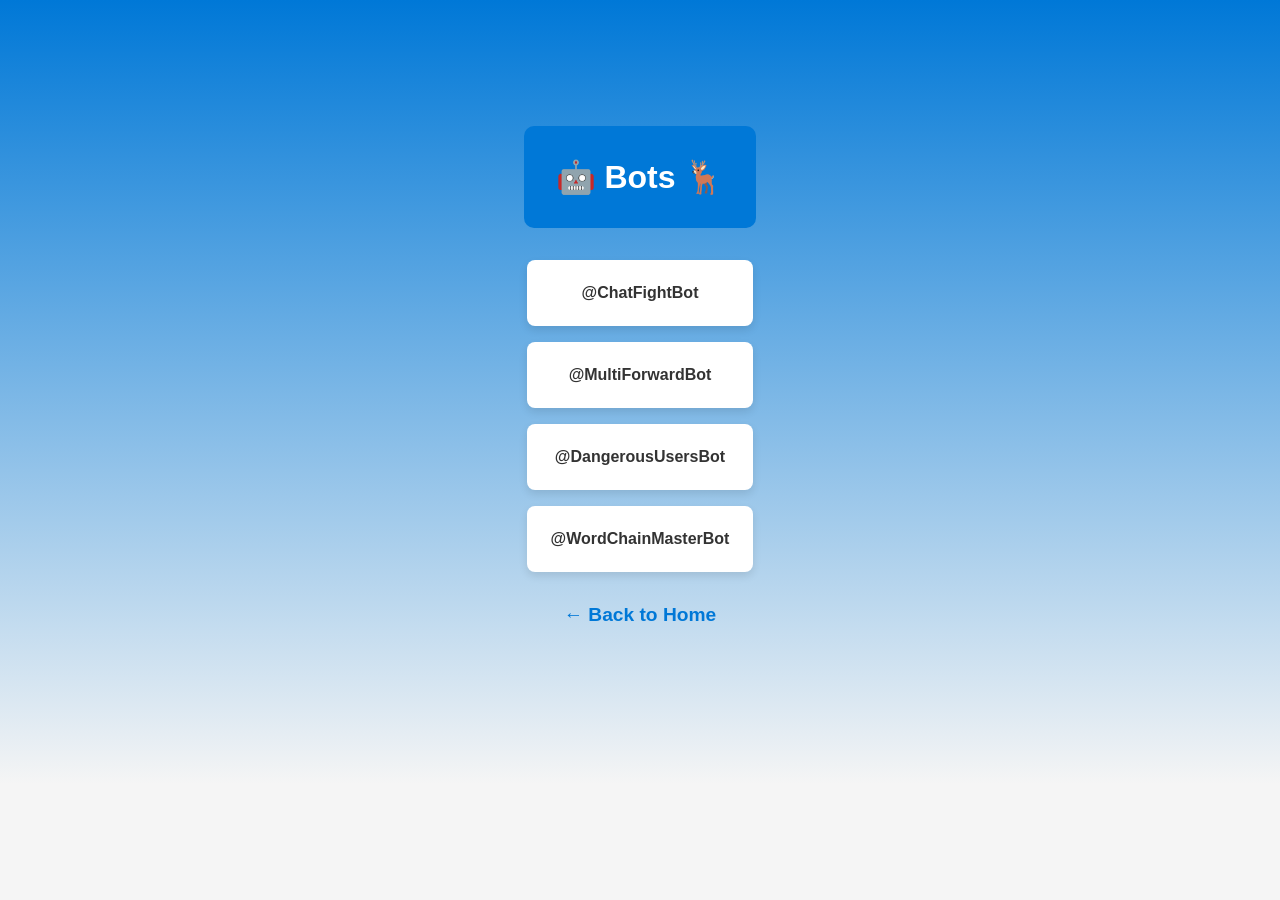
==== bot.html @ a4be1ecd "Add files via upload" ====
<!DOCTYPE html>
<html lang="en">
<head>
    <meta charset="UTF-8">
    <meta name="viewport" content="width=device-width, initial-scale=1.0">
    <title>Bots</title>
    <link rel="stylesheet" href="style.css">
</head>
<body>
<body class="fade-in">
    <div class="container">
        <header class="section-header">
            <h1>🤖 Bots 🦌</h1>
        </header>
        <main class="grid">
            <div class="card"><a href="https://t.me/ChatFightBot">@ChatFightBot</a></div>
            <div class="card"><a href="https://t.me/MultiForwardBot">@MultiForwardBot</a></div>
            <div class="card"><a href="https://t.me/DangerousUsersBot">@DangerousUsersBot</a></div>
            <div class="card"><a href="https://t.me/WordChainMasterBot">@WordChainMasterBot</a></div>
        </main>
        <footer>
            <a href="index.html" class="back-to-home">← Back to Home</a>
        </footer>
    </div>
</body>
</html>
---- style.css ----
/* Reset base */
body, html {
    margin: 0;
    padding: 0;
    box-sizing: border-box;
    font-family: 'Roboto', sans-serif;
    background-color: #f5f5f5;
    color: #333;
    over-flow: hidden;
}

body {
    background: linear-gradient(to bottom, #0078d7, #f5f5f5);
}

a {
    text-decoration: none;
    color: inherit;
}

.container {
    max-width: 1200px;
    margin: 0 auto;
    padding: 2rem;
    display: flex;
    flex-direction: column;
    justify-content: center;
    align-items: center;
    min-height: 80vh;
}

/* Header styles */
.main-header, .section-header {
    text-align: center;
    padding: 2rem;
    background-color: #0078d7;
    color: white;
    border-radius: 10px;
    margin-bottom: 2rem;
}

.main-header h1, .section-header h1 {
    margin: 0;
    font-size: 2rem;
}

.main-header .since {
    font-size: 1rem;
    margin: 0.5rem 0;
}

.main-header .info {
    font-size: 1rem;
    margin: 0.5rem 0;
}

.main-header .id {
    font-size: 1rem;
    margin: 0.5rem 0;
}

.links .btn {
    display: inline-block;
    padding: 0.5rem 1rem;
    margin: 0.5rem;
    background-color: #005bb5;
    color: white;
    border-radius: 5px;
    font-weight: bold;
}

.links .btn:hover {
    background-color: #003d80;
}

/* Navigation */
.navigation ul {
    list-style: none;
    display: flex;
    justify-content: center;
    padding: 0;
    text-align: center;
}

.navigation ul li {
    margin: 0 1rem;
}

.navigation ul li a {
    font-size: 1.2rem;
    font-weight: bold;
    color: #0078d7;
    border-bottom: 2px solid transparent;
    transition: all 0.3s ease;
}

.navigation ul li a:hover {
    border-bottom: 2px solid #005bb5;
}

/* Grid for sections */
.grid {
    display: grid;
    grid-template-columns: repeat(auto-fit, minmax(200px, 1fr));
    gap: 1rem;
}

.card {
    background-color: white;
    padding: 1.5rem;
    border-radius: 8px;
    box-shadow: 0 4px 8px rgba(0, 0, 0, 0.1);
    text-align: center;
    font-weight: bold;
    transition: transform 0.2s ease, box-shadow 0.2s ease;
}

.card:hover {
    transform: translateY(-5px);
    box-shadow: 0 8px 16px rgba(0, 0, 0, 0.2);
}

/* Pulsante per tornare alla home */
.back-to-home {
    display: block;
    text-align: center;
    margin: 2rem 0;
    font-size: 1.2rem;
    font-weight: bold;
    color: #0078d7;
    text-decoration: none;
    transition: color 0.3s ease;
}

.back-to-home:hover {
    color: #005bb5;
}

/* Transizioni per il cambio pagina */
.fade-out {
    animation: fadeOut 0.5s forwards;
}

.fade-in {
    animation: fadeIn 0.5s forwards;
}

@keyframes fadeOut {
    from {
        opacity: 1;
    }
    to {
        opacity: 0;
    }
}

@keyframes fadeIn {
    from {
        opacity: 0;
    }
    to {
        opacity: 1;
    }
}
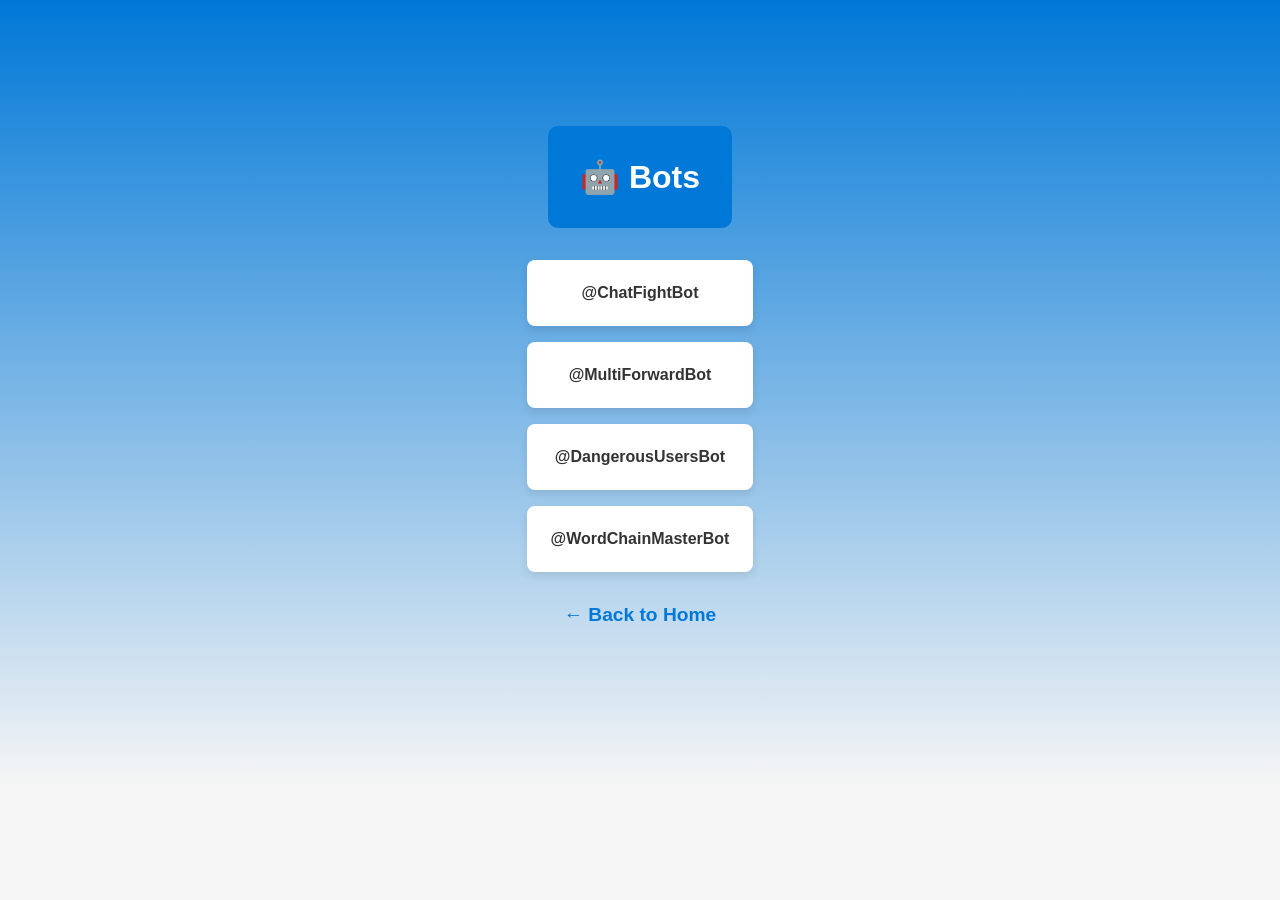
==== commit 54be0267: "Add files via upload" ====
--- a/bot.html
+++ b/bot.html
@@ -6,21 +6,21 @@
     <title>Bots</title>
     <link rel="stylesheet" href="style.css">
 </head>
-<body>
 <body class="fade-in">
     <div class="container">
         <header class="section-header">
-            <h1>🤖 Bots 🦌</h1>
+            <h1>🤖 Bots</h1>
         </header>
         <main class="grid">
-            <div class="card"><a href="https://t.me/ChatFightBot">@ChatFightBot</a></div>
-            <div class="card"><a href="https://t.me/MultiForwardBot">@MultiForwardBot</a></div>
-            <div class="card"><a href="https://t.me/DangerousUsersBot">@DangerousUsersBot</a></div>
-            <div class="card"><a href="https://t.me/WordChainMasterBot">@WordChainMasterBot</a></div>
+            <div class="card" data-delay="0"><a href="https://t.me/ChatFightBot">@ChatFightBot</a></div>
+            <div class="card" data-delay="1"><a href="https://t.me/MultiForwardBot">@MultiForwardBot</a></div>
+            <div class="card" data-delay="2"><a href="https://t.me/DangerousUsersBot">@DangerousUsersBot</a></div>
+            <div class="card" data-delay="3"><a href="https://t.me/WordChainMasterBot">@WordChainMasterBot</a></div>
         </main>
         <footer>
             <a href="index.html" class="back-to-home">← Back to Home</a>
         </footer>
     </div>
+    <script src="script.js"></script>
 </body>
 </html>
--- a/style.css
+++ b/style.css
@@ -161,4 +161,44 @@
     to {
         opacity: 1;
     }
+}
+
+/* Animazione per far comparire le cards */
+@keyframes slideIn {
+    from {
+        transform: translateY(50px);
+        opacity: 0;
+    }
+    to {
+        transform: translateY(0);
+        opacity: 1;
+    }
+}
+
+.card {
+    background-color: white;
+    padding: 1.5rem;
+    border-radius: 8px;
+    box-shadow: 0 4px 8px rgba(0, 0, 0, 0.1);
+    text-align: center;
+    font-weight: bold;
+    opacity: 0; /* Inizia invisibile */
+    transform: translateY(50px); /* Fuori dalla visuale */
+    animation: slideIn 0.5s ease forwards;
+}
+
+.card[data-delay="0"] {
+    animation-delay: 0.2s;
+}
+.card[data-delay="1"] {
+    animation-delay: 0.4s;
+}
+.card[data-delay="2"] {
+    animation-delay: 0.6s;
+}
+.card[data-delay="3"] {
+    animation-delay: 0.8s;
+}
+.card[data-delay="4"] {
+    animation-delay: 1s;
 }
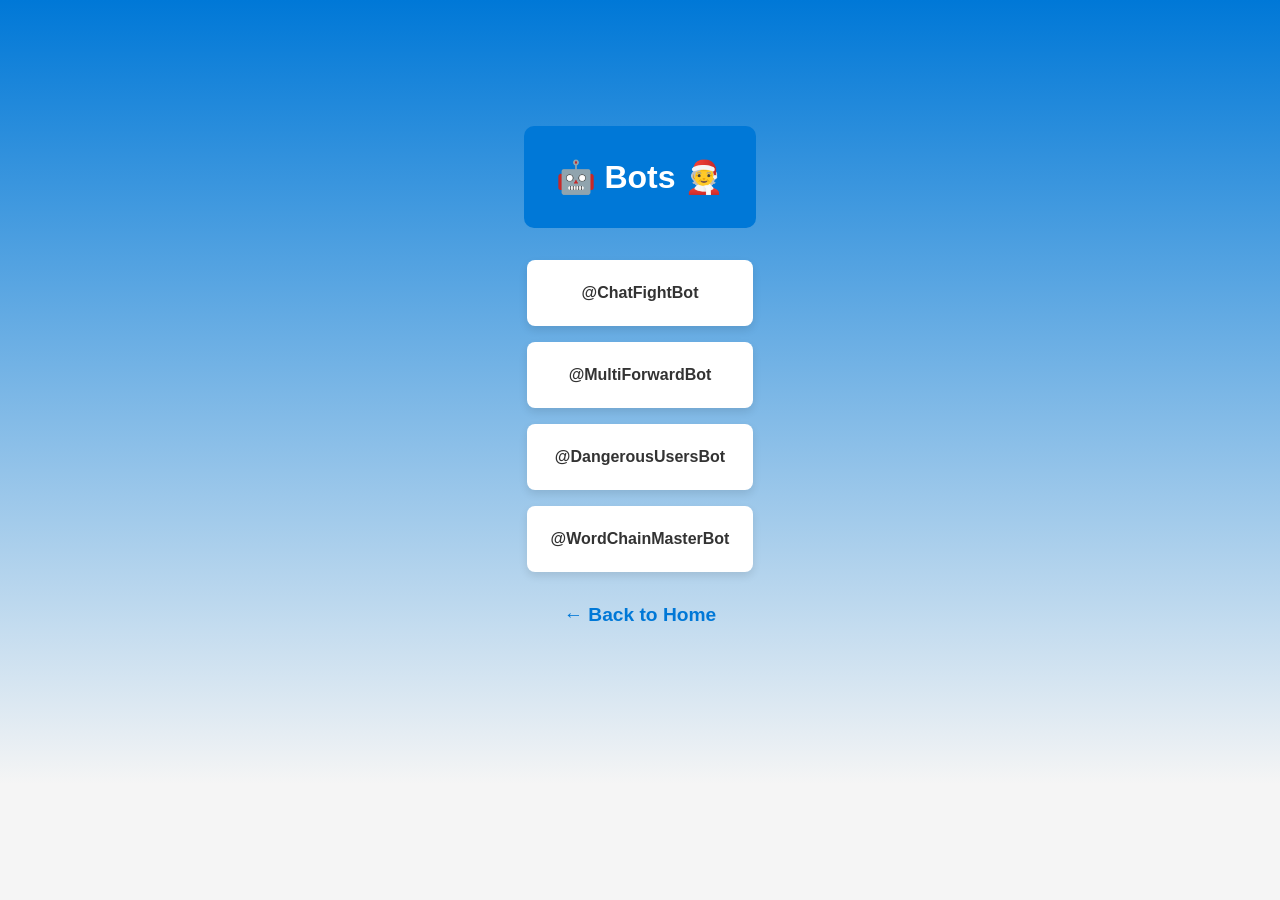
==== commit 3c83246e: "Add files via upload" ====
--- a/bot.html
+++ b/bot.html
@@ -9,7 +9,7 @@
 <body class="fade-in">
     <div class="container">
         <header class="section-header">
-            <h1>🤖 Bots</h1>
+            <h1>🤖 Bots 🧑‍🎄</h1>
         </header>
         <main class="grid">
             <div class="card" data-delay="0"><a href="https://t.me/ChatFightBot">@ChatFightBot</a></div>
--- a/style.css
+++ b/style.css
@@ -6,7 +6,7 @@
     font-family: 'Roboto', sans-serif;
     background-color: #f5f5f5;
     color: #333;
-    over-flow: hidden;
+    overflow: hidden;
 }
 
 body {
@@ -190,15 +190,36 @@
 .card[data-delay="0"] {
     animation-delay: 0.2s;
 }
+
 .card[data-delay="1"] {
     animation-delay: 0.4s;
 }
+
 .card[data-delay="2"] {
     animation-delay: 0.6s;
 }
+
 .card[data-delay="3"] {
     animation-delay: 0.8s;
 }
+
 .card[data-delay="4"] {
     animation-delay: 1s;
+}
+
+/* Fiocchi di neve */
+.snowflake {
+    position: fixed;
+    top: -10px;
+    font-size: 0.5rem; /* Dimensione del fiocco */
+    color: white;
+    opacity: 0.8;
+    animation: fall linear infinite;
+    pointer-events: none; /* I fiocchi non interferiscono con i click */
+}
+
+@keyframes fall {
+    to {
+        transform: translateY(100vh);
+    }
 }
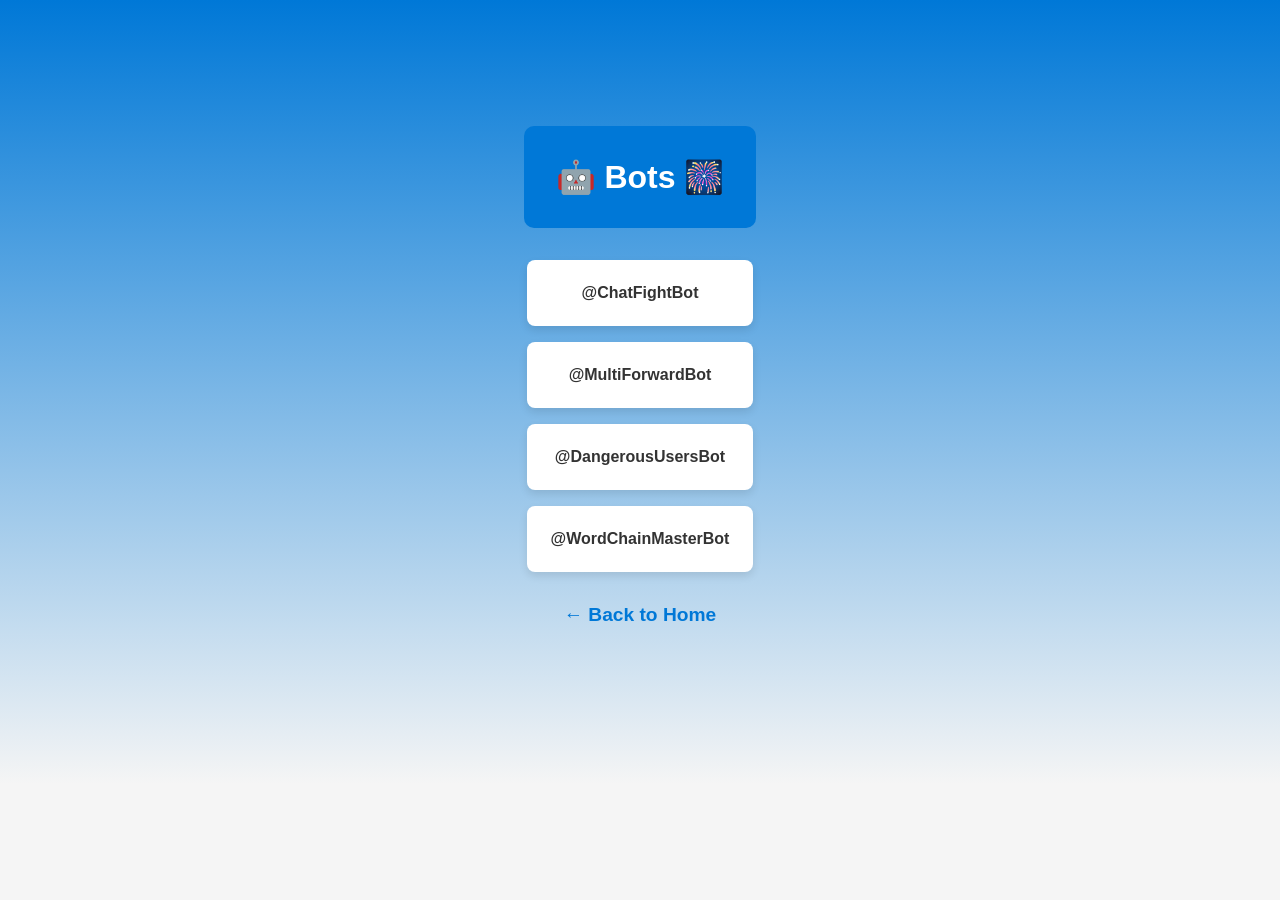
==== commit b9ab38fe: "Update bot.html" ====
--- a/bot.html
+++ b/bot.html
@@ -5,11 +5,13 @@
     <meta name="viewport" content="width=device-width, initial-scale=1.0">
     <title>Bots</title>
     <link rel="stylesheet" href="style.css">
+    <script async src="https://pagead2.googlesyndication.com/pagead/js/adsbygoogle.js?client=ca-pub-7431965917066489"
+     crossorigin="anonymous"></script>
 </head>
 <body class="fade-in">
     <div class="container">
         <header class="section-header">
-            <h1>🤖 Bots 🧑‍🎄</h1>
+            <h1>🤖 Bots 🎆</h1>
         </header>
         <main class="grid">
             <div class="card" data-delay="0"><a href="https://t.me/ChatFightBot">@ChatFightBot</a></div>
@@ -23,4 +25,4 @@
     </div>
     <script src="script.js"></script>
 </body>
-</html>+</html>
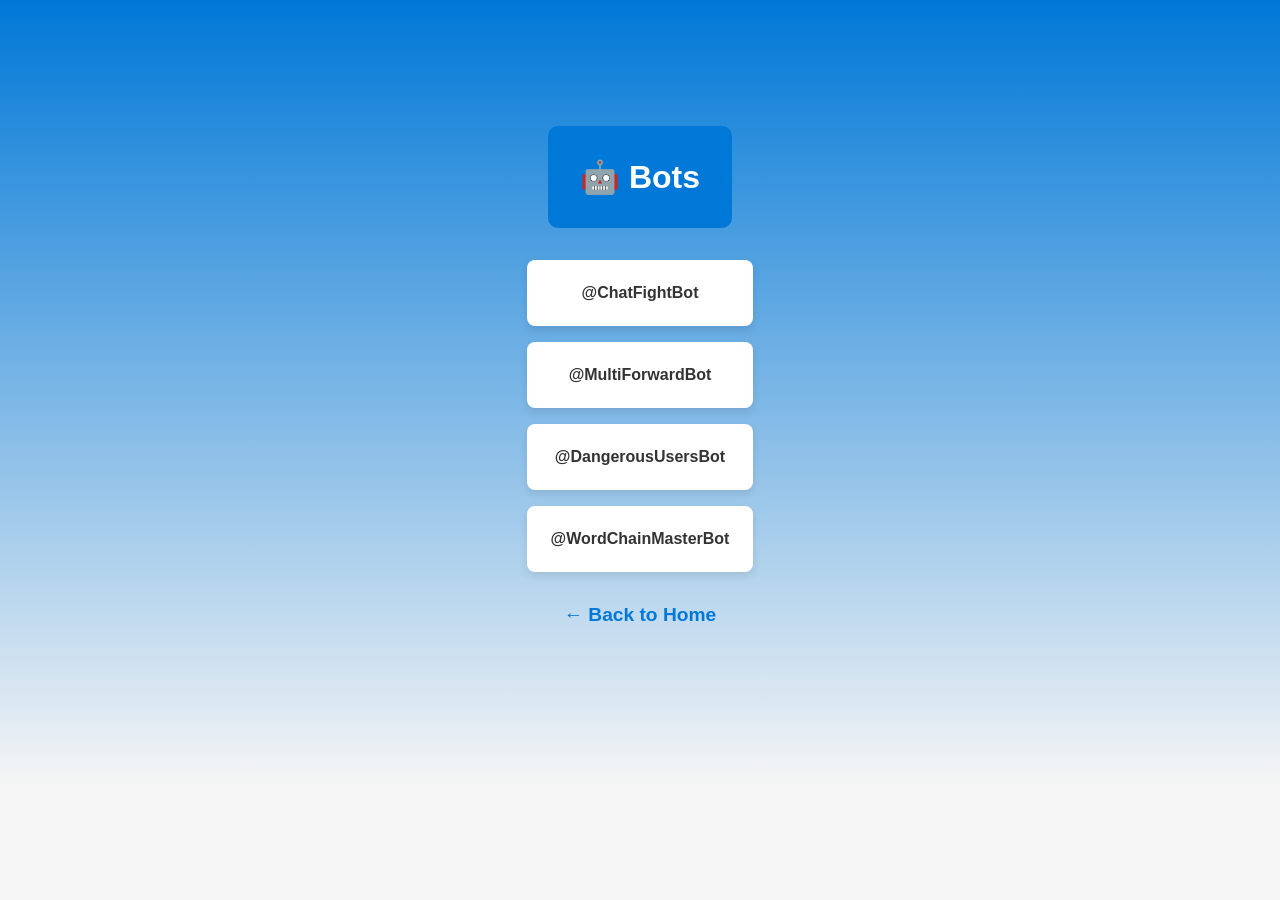
==== commit 9ddc0747: "Update bot.html" ====
--- a/bot.html
+++ b/bot.html
@@ -11,7 +11,7 @@
 <body class="fade-in">
     <div class="container">
         <header class="section-header">
-            <h1>🤖 Bots 🎆</h1>
+            <h1>🤖 Bots</h1>
         </header>
         <main class="grid">
             <div class="card" data-delay="0"><a href="https://t.me/ChatFightBot">@ChatFightBot</a></div>
